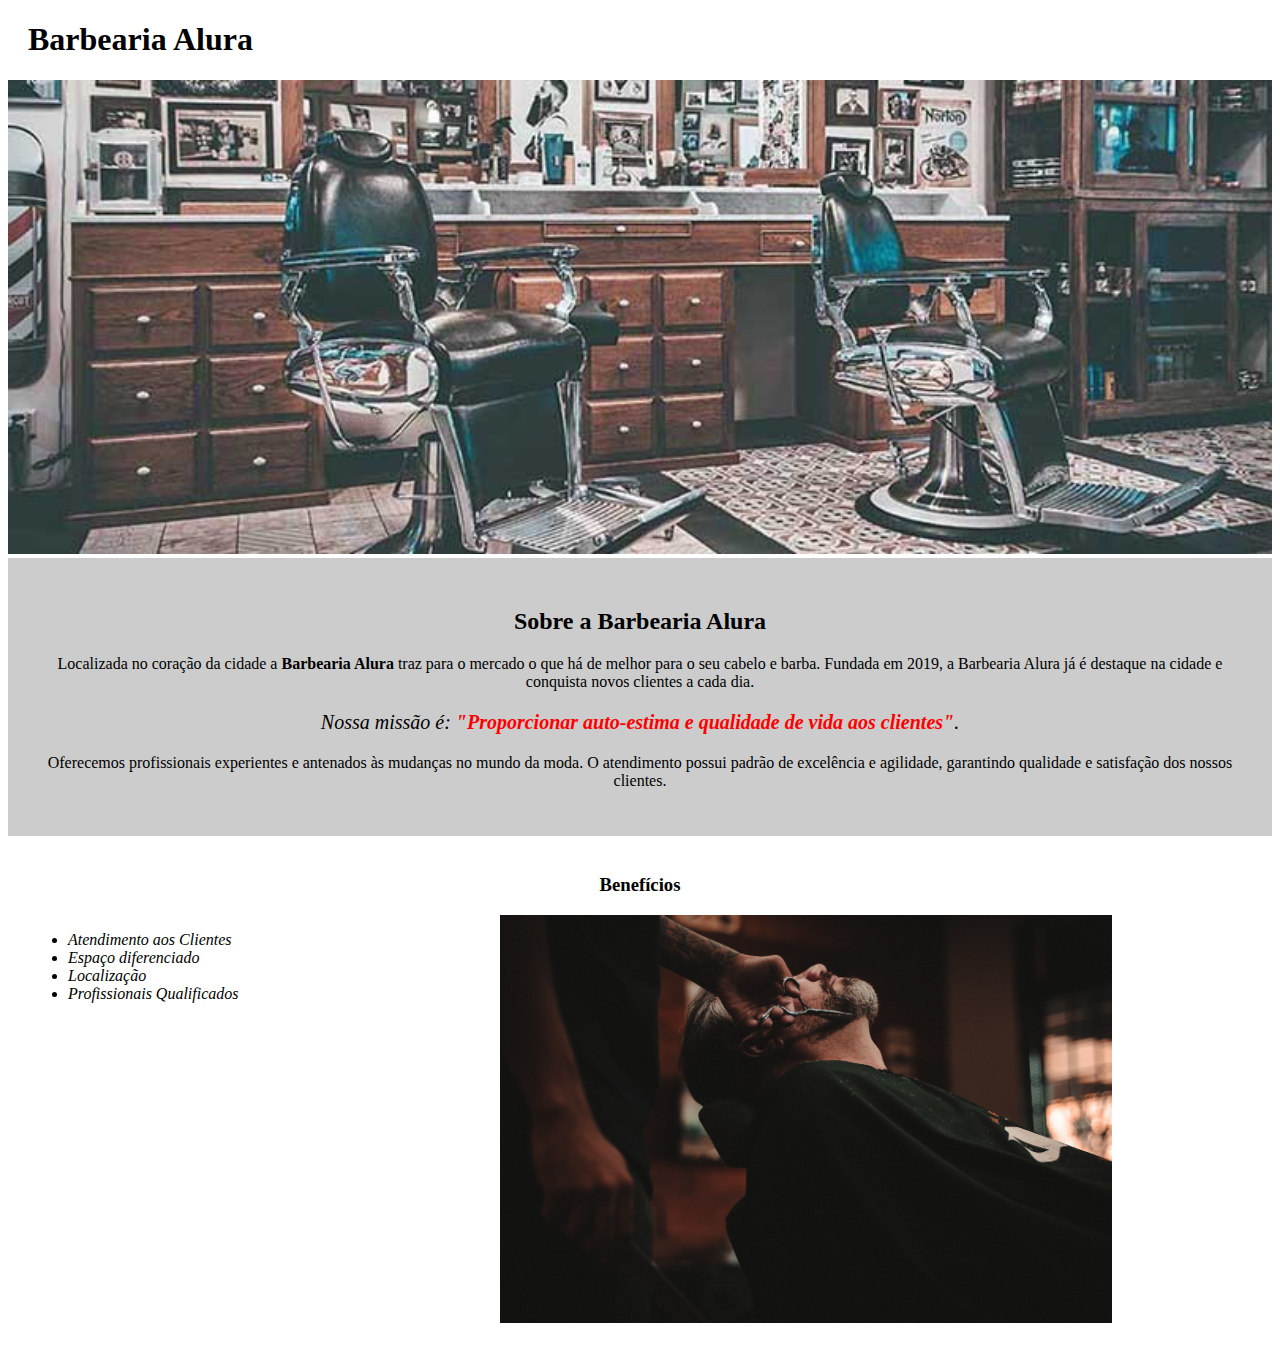
==== index.html @ 36e51230 "Criando Pasta de pagina HTML" ====
<!DOCTYPE html>
<html lang="pt-br">
	<head>
		<meta charset="UTF-8">
		<title>Barbearia Alura</title>
		<link rel="stylesheet" href="style.css">
	</head>

	<body>
		<header>
			<h1 class="titulo-principal">Barbearia Alura</h1>
		</header>
		<img id="banner" src="banner.jpg">
		<div class="principal">
			<h2 class="titulo-centralizado">Sobre a Barbearia Alura</h2>
	 
			<p>Localizada no coração da cidade a <strong>Barbearia Alura</strong> traz para o mercado o que há de melhor para o seu cabelo e barba. Fundada em 2019, a Barbearia Alura já é destaque na cidade e conquista novos clientes a cada dia.</p>

			<p id="missao"><em>Nossa missão é: <strong>"Proporcionar auto-estima e qualidade de vida aos clientes"</strong>.</em></p>

			<p>Oferecemos profissionais experientes e antenados às mudanças no mundo da moda. O atendimento possui padrão de excelência e agilidade, garantindo qualidade e satisfação dos nossos clientes.</p>
		</div>

		<div class="beneficios">
			<h3 class="titulo-centralizado">Benefícios</h3>

			<ul>
				<li class="itens">Atendimento aos Clientes</li>
				<li class="itens">Espaço diferenciado</li>
				<li class="itens">Localização</li>
				<li class="itens">Profissionais Qualificados</li>
			</ul>

			<img src="beneficios.jpg" class="imagembeneficios">
		</div>
	</body>
</html>
---- style.css ----
#banner {
	width:100%;
}

.principal{
	background: #CCCCCC;
	padding: 30px;
}

.titulo-principal {
	padding-left: 20px;
}

.titulo-centralizado {
	text-align: center
}

p {
	text-align: center;
}

#missao {
	font-size: 20px
}

em strong {
	color: #FF0000;
}

.itens {
	font-style: italic
}

.beneficios {
	background: #FFFFFF;
	padding: 20px;
}

ul {
	display: inline-block;
	vertical-align: top;
	width: 20%;
	margin-right: 15%;
}

.imagembeneficios {
	width: 50%;
}
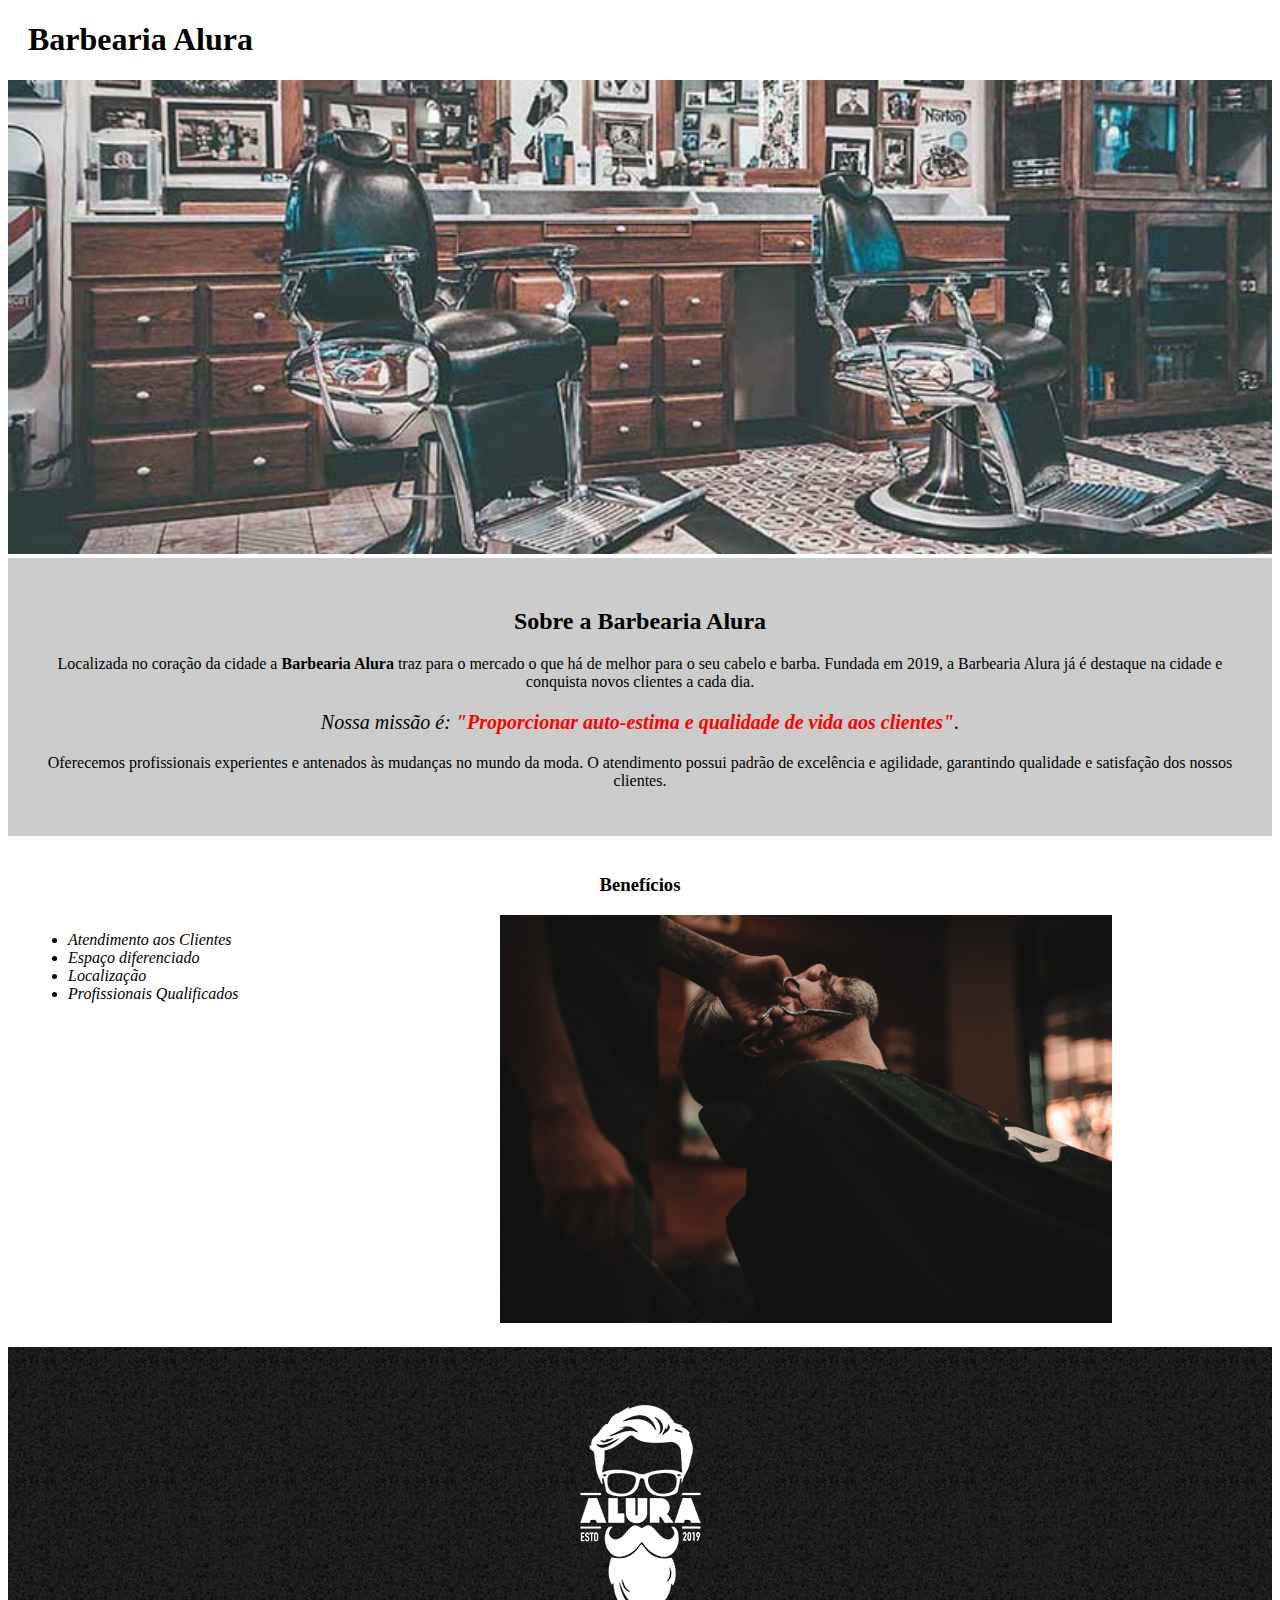
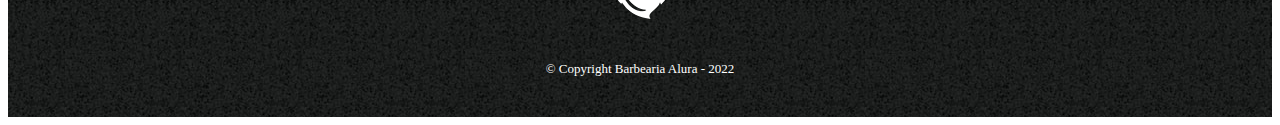
==== commit 72fad781: "Rodape da Web Produtos e Index" ====
--- a/index.html
+++ b/index.html
@@ -33,5 +33,10 @@
 
 			<img src="beneficios.jpg" class="imagembeneficios">
 		</div>
+		<footer>
+			<img src="logo-branco.png">
+			<p class="Copyright">&copy; Copyright Barbearia Alura - 2022	
+
+		</footer>
 	</body>
 </html>--- a/style.css
+++ b/style.css
@@ -45,4 +45,16 @@
 
 .imagembeneficios {
 	width: 50%;
+}
+
+footer{
+text-align: center;
+background: url("bg.jpg");
+padding: 40px 0;
+}
+
+.Copyright{
+	color: #FFFFFF;
+	font-size: 13px;
+	margin: 20px 0 0;
 }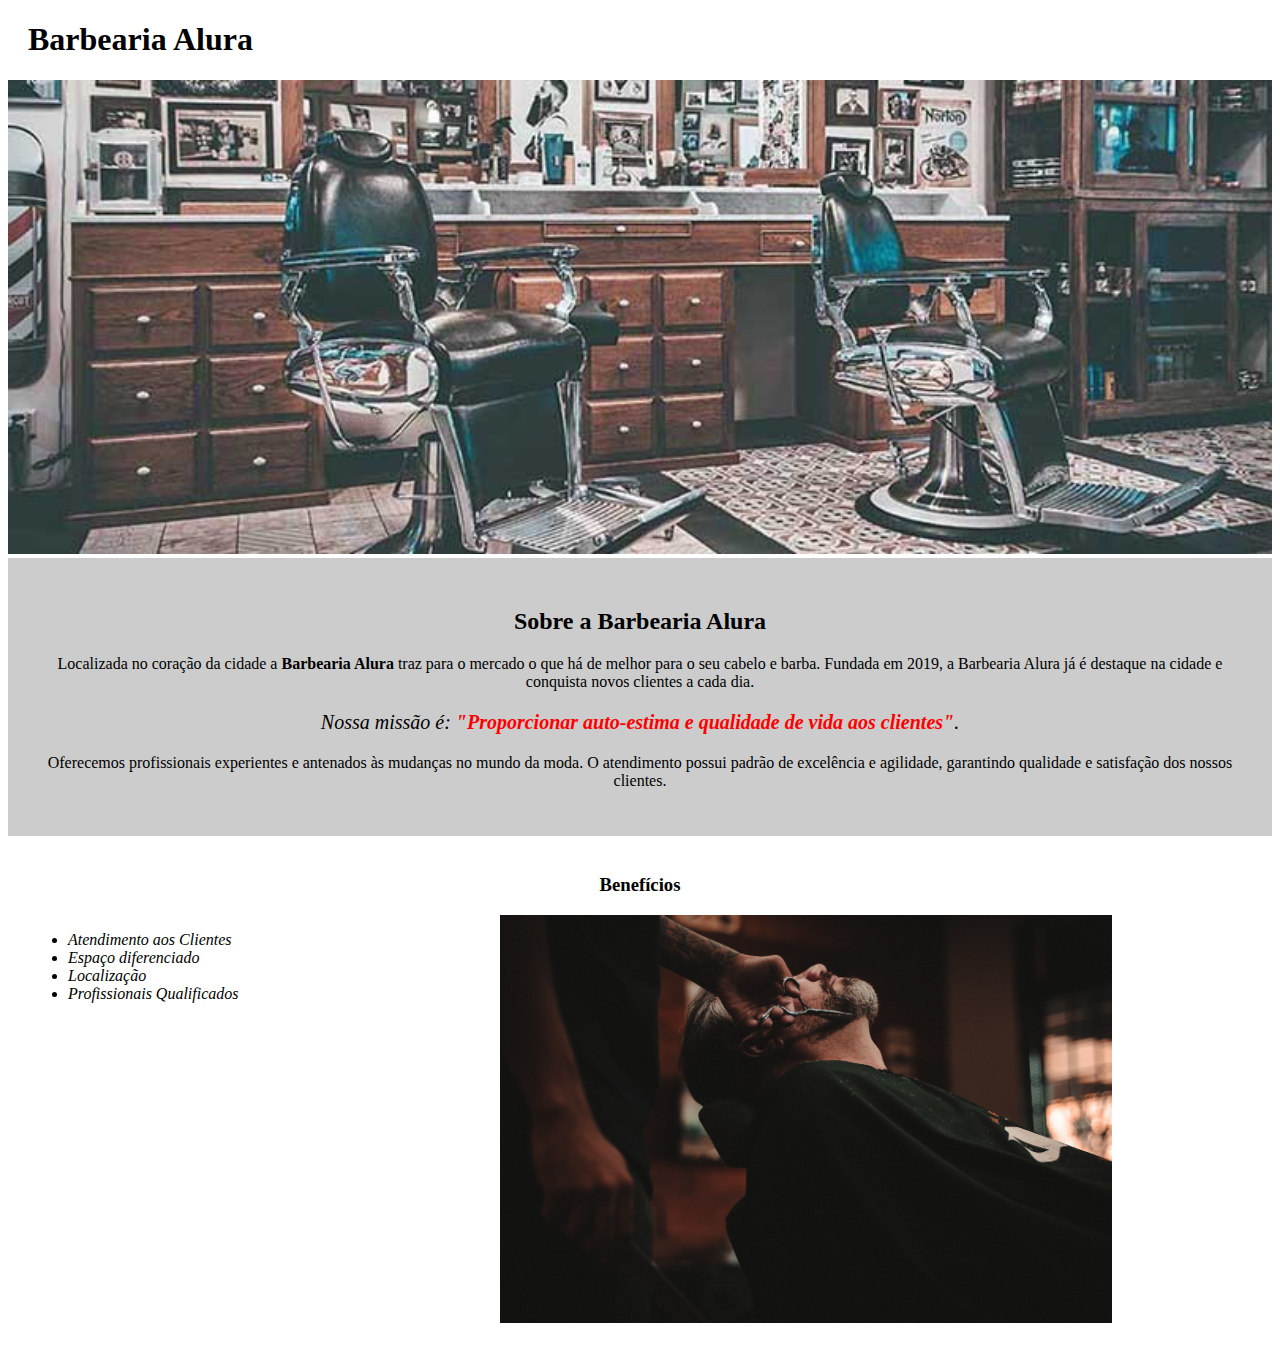
==== commit cb7b5983: "Botão e tabela" ====
--- a/index.html
+++ b/index.html
@@ -3,7 +3,7 @@
 	<head>
 		<meta charset="UTF-8">
 		<title>Barbearia Alura</title>
-		<link rel="stylesheet" href="style.css">
+		<link rel="stylesheet" href="style-home.css">
 	</head>
 
 	<body>
@@ -33,10 +33,5 @@
 
 			<img src="beneficios.jpg" class="imagembeneficios">
 		</div>
-		<footer>
-			<img src="logo-branco.png">
-			<p class="Copyright">&copy; Copyright Barbearia Alura - 2022	
-
-		</footer>
 	</body>
 </html>--- a/style-home.css
+++ b/style-home.css
@@ -0,0 +1,48 @@
+#banner {
+	width:100%;
+}
+
+.principal{
+	background: #CCCCCC;
+	padding: 30px;
+}
+
+.titulo-principal {
+	padding-left: 20px;
+}
+
+.titulo-centralizado {
+	text-align: center
+}
+
+p {
+	text-align: center;
+}
+
+#missao {
+	font-size: 20px
+}
+
+em strong {
+	color: #FF0000;
+}
+
+.itens {
+	font-style: italic
+}
+
+.beneficios {
+	background: #FFFFFF;
+	padding: 20px;
+}
+
+ul {
+	display: inline-block;
+	vertical-align: top;
+	width: 20%;
+	margin-right: 15%;
+}
+
+.imagembeneficios {
+	width: 50%;
+}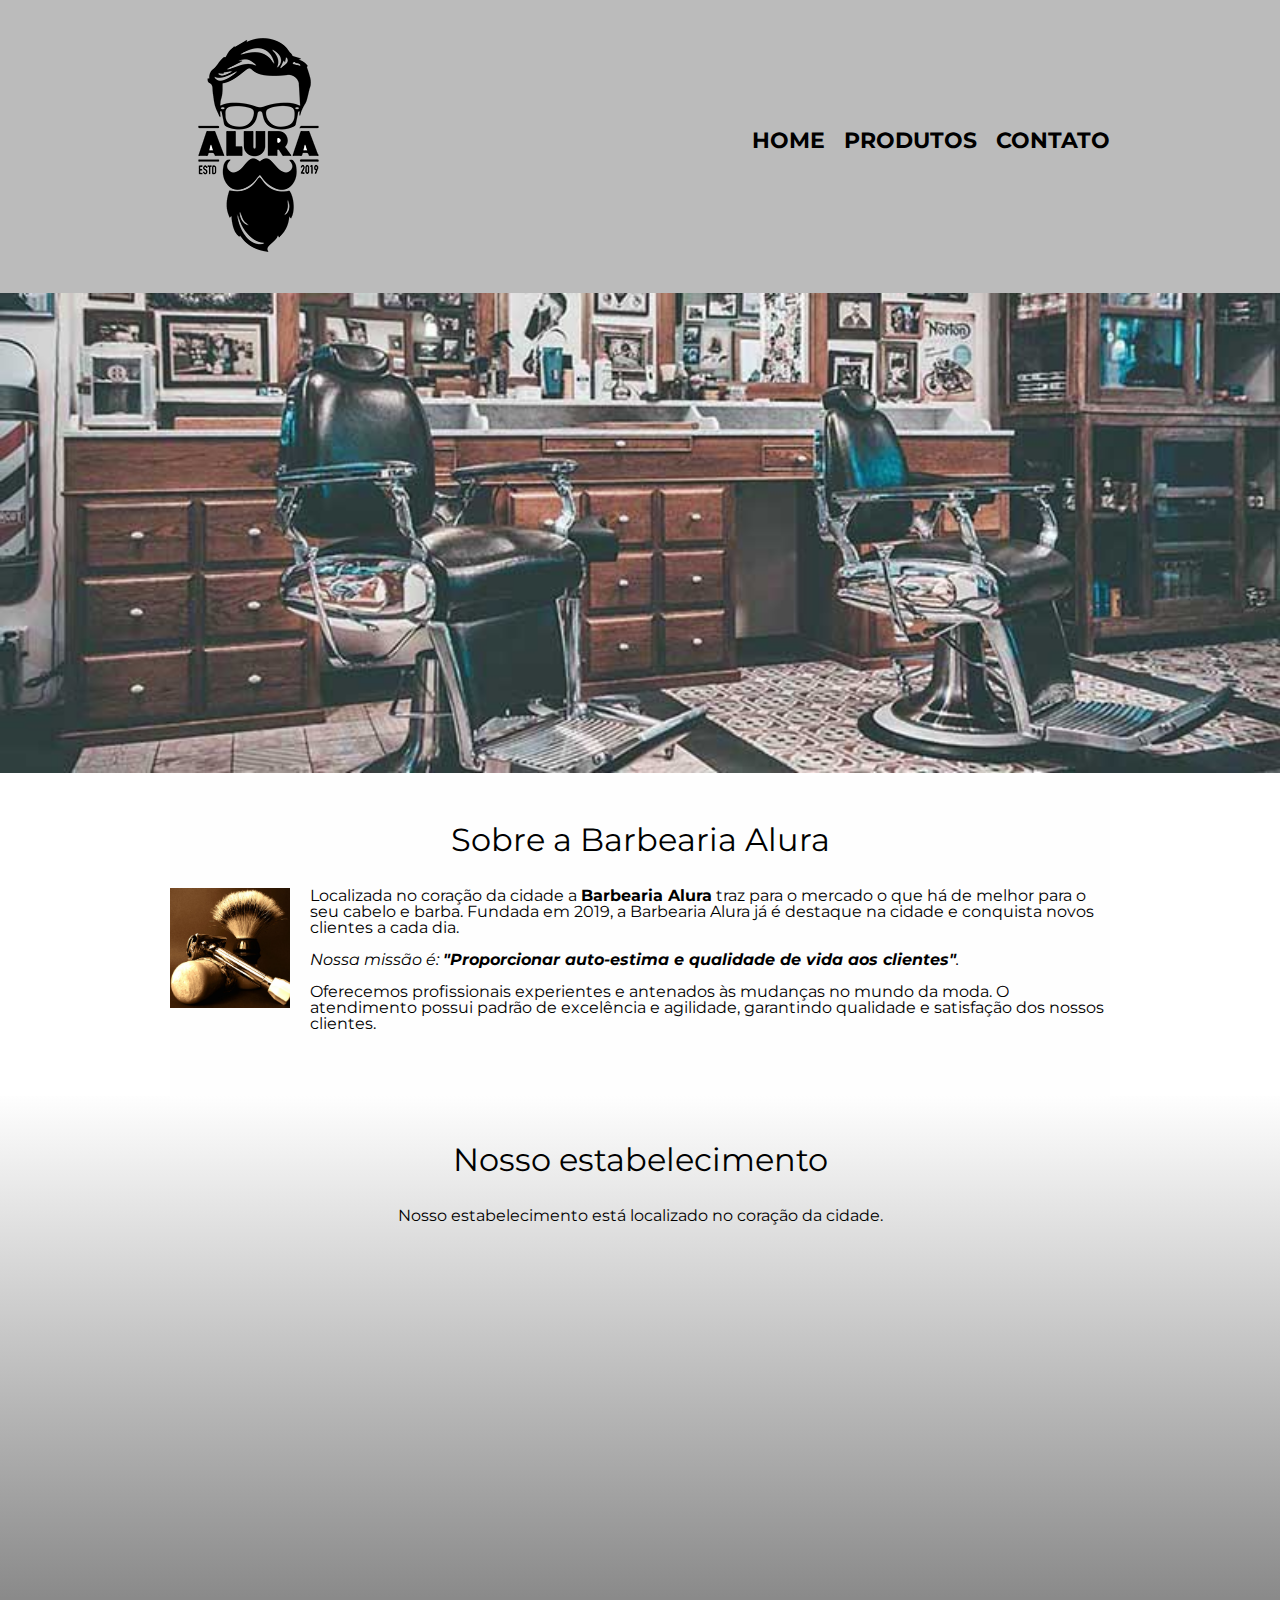
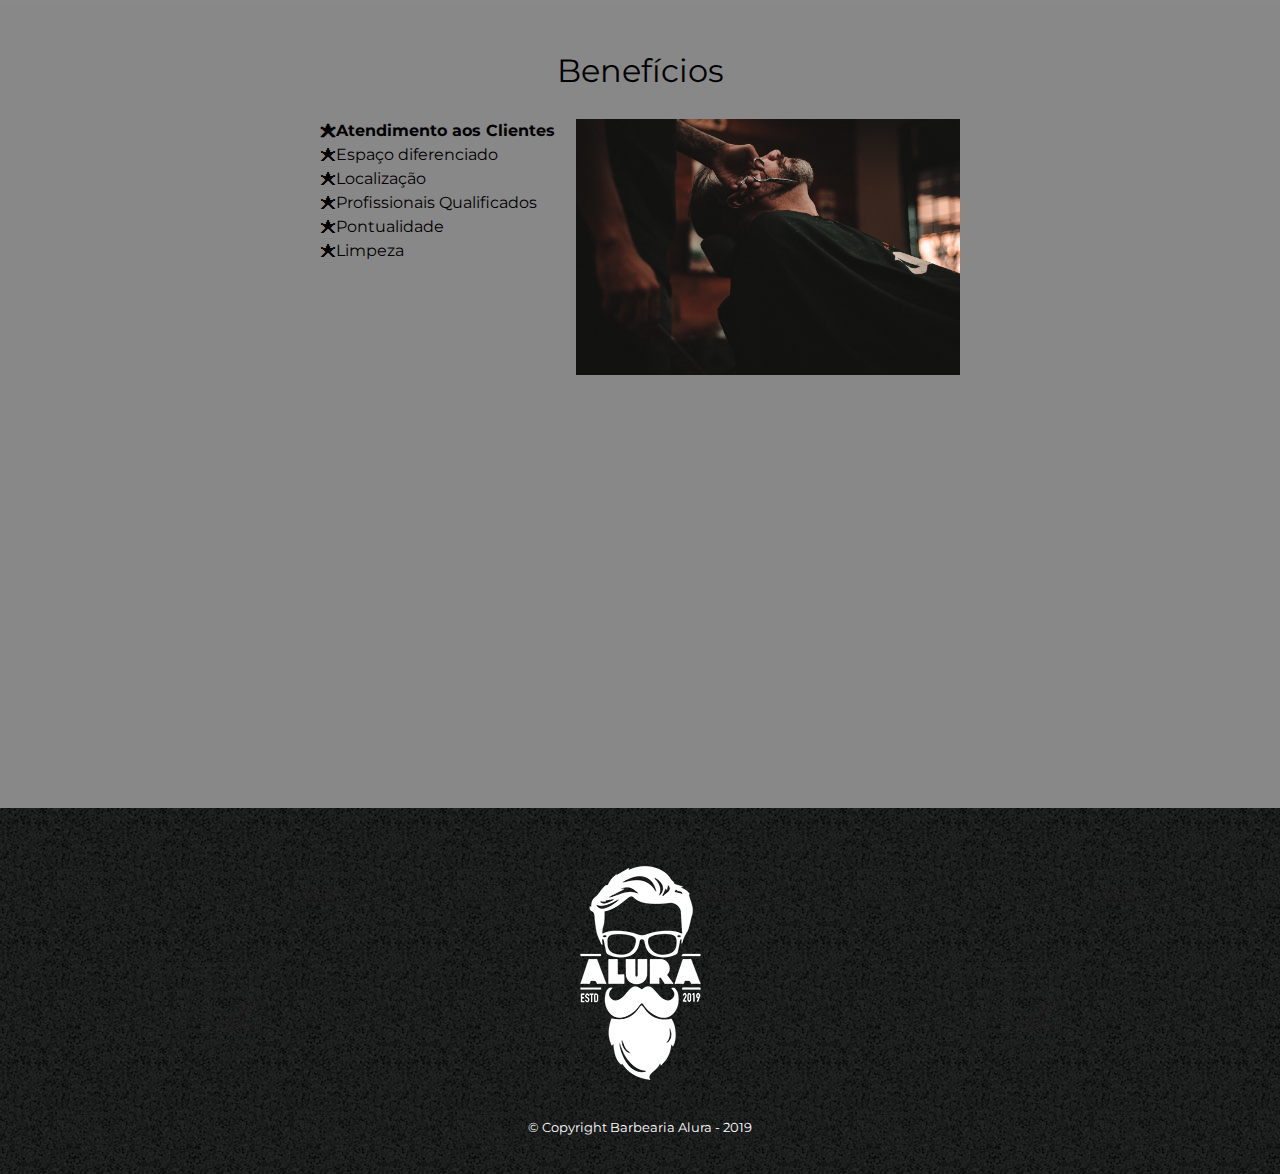
==== commit b2b6bebf: "mapa e videos" ====
--- a/index.html
+++ b/index.html
@@ -3,35 +3,74 @@
 	<head>
 		<meta charset="UTF-8">
 		<title>Barbearia Alura</title>
-		<link rel="stylesheet" href="style-home.css">
+
+		<link rel="stylesheet" href="reset.css">
+		<link rel="stylesheet" href="style.css">
+		<link href="https://fonts.googleapis.com/css?family=Montserrat&display=swap" rel="stylesheet">
 	</head>
 
 	<body>
 		<header>
-			<h1 class="titulo-principal">Barbearia Alura</h1>
+			<div class="caixa">
+				<h1><img src="logo.png"></h1>
+
+				<nav>
+					<ul>
+						<li><a href="index.html">Home</a></li>
+						<li><a href="produtos.html">Produtos</a></li>
+						<li><a href="contato.html">Contato</a></li>
+					</ul>
+				</nav>
+			</div>
 		</header>
-		<img id="banner" src="banner.jpg">
-		<div class="principal">
-			<h2 class="titulo-centralizado">Sobre a Barbearia Alura</h2>
-	 
-			<p>Localizada no coração da cidade a <strong>Barbearia Alura</strong> traz para o mercado o que há de melhor para o seu cabelo e barba. Fundada em 2019, a Barbearia Alura já é destaque na cidade e conquista novos clientes a cada dia.</p>
 
-			<p id="missao"><em>Nossa missão é: <strong>"Proporcionar auto-estima e qualidade de vida aos clientes"</strong>.</em></p>
+		<img class="banner" src="banner.jpg">
 
-			<p>Oferecemos profissionais experientes e antenados às mudanças no mundo da moda. O atendimento possui padrão de excelência e agilidade, garantindo qualidade e satisfação dos nossos clientes.</p>
-		</div>
+		<main>
+			<section class="principal">
+				<h2 class="titulo-principal">Sobre a Barbearia Alura</h2>
 
-		<div class="beneficios">
-			<h3 class="titulo-centralizado">Benefícios</h3>
+				<img class="utensilios" src="utensilios.jpg" alt="Utensilios de um barbeiro.">
+		 
+				<p>Localizada no coração da cidade a <strong>Barbearia Alura</strong> traz para o mercado o que há de melhor para o seu cabelo e barba. Fundada em 2019, a Barbearia Alura já é destaque na cidade e conquista novos clientes a cada dia.</p>
 
-			<ul>
-				<li class="itens">Atendimento aos Clientes</li>
-				<li class="itens">Espaço diferenciado</li>
-				<li class="itens">Localização</li>
-				<li class="itens">Profissionais Qualificados</li>
-			</ul>
+				<p id="missao"><em>Nossa missão é: <strong>"Proporcionar auto-estima e qualidade de vida aos clientes"</strong>.</em></p>
 
-			<img src="beneficios.jpg" class="imagembeneficios">
-		</div>
+				<p>Oferecemos profissionais experientes e antenados às mudanças no mundo da moda. O atendimento possui padrão de excelência e agilidade, garantindo qualidade e satisfação dos nossos clientes.</p>
+			</section>
+
+			<section class="mapa">
+				<h3 class="titulo-principal">Nosso estabelecimento</h3>
+				<p>Nosso estabelecimento está localizado no coração da cidade.</p>
+
+				<div class="mapa-conteudo">
+					<iframe src="https://www.google.com/maps/embed?pb=!1m18!1m12!1m3!1d3656.4483278365396!2d-46.63466568562861!3d-23.588249068469487!2m3!1f0!2f0!3f0!3m2!1i1024!2i768!4f13.1!3m3!1m2!1s0x94ce5a2b2ed7f3a1%3A0xab35da2f5ca62674!2sCaelum!5e0!3m2!1spt-BR!2sbr!4v1568814489656!5m2!1spt-BR!2sbr" width="100%" height="300" frameborder="0" style="border:0;" allowfullscreen=""></iframe>
+				</div>
+			</section>
+
+			<section class="beneficios">
+				<h3 class="titulo-principal">Benefícios</h3>
+
+				<div class="conteudo-beneficios">
+					<ul class="lista-beneficios">
+						<li class="itens">Atendimento aos Clientes</li>
+						<li class="itens">Espaço diferenciado</li>
+						<li class="itens">Localização</li>
+						<li class="itens">Profissionais Qualificados</li>
+						<li class="itens">Pontualidade</li>
+						<li class="itens">Limpeza</li>
+					</ul><img src="beneficios.jpg" class="imagem-beneficios">
+				</div>
+
+				<div class="video">
+					<iframe width="560" height="315" src="https://www.youtube.com/embed/wcVVXUV0YUY" frameborder="0" allow="accelerometer; autoplay; encrypted-media; gyroscope; picture-in-picture" allowfullscreen></iframe>
+				</div>
+			</section>
+		</main>
+
+		<footer>
+			<img src="logo-branco.png">
+			<p class="copyright">&copy; Copyright Barbearia Alura - 2019</p>
+		</footer>
 	</body>
 </html>--- a/style.css
+++ b/style.css
@@ -0,0 +1,243 @@
+body {
+	font-family: 'Montserrat', sans-serif;
+}
+
+header {
+	background: #BBBBBB;
+	padding: 20px 0;
+}
+
+.caixa {
+	position: relative;
+	width: 940px;
+	margin: 0 auto;
+}
+
+nav {
+	position: absolute;
+	top: 110px;
+	right: 0;
+}
+
+nav li {
+	display: inline;
+	margin: 0 0 0 15px;
+}
+
+nav a {
+	text-transform: uppercase;
+	color: #000000;
+	font-weight: bold;
+	font-size: 22px;
+	text-decoration: none;
+}
+
+nav a:hover {
+	color: #C78C19;
+	text-decoration: underline;
+}
+
+.produtos {
+	width: 940px;
+	margin: 0 auto;
+	padding: 50px 0;
+}
+
+.produtos li {
+	display: inline-block;
+	text-align: center;
+	width: 30%;
+	vertical-align: top;
+	margin: 0 1.5%;
+	padding: 30px 20px;
+	box-sizing: border-box;
+	border: 2px solid #000000;
+	border-radius: 10px;
+}
+
+.produtos li:hover {
+	border-color: #C78C19;
+}
+
+.produtos li:active {
+	border-color: #088C19;	
+}
+
+.produtos li:hover h2 {
+	font-size: 34px;
+}
+
+.produtos h2 {
+	font-size: 30px;
+	font-weight: bold;
+}
+
+.produto-descricao {
+	font-size: 18px;
+}
+
+.produto-preco {
+	font-size: 22px;
+	font-weight: bold;
+	margin-top: 10px;
+}
+
+footer {
+	text-align: center;
+	background: url("bg.jpg");
+	padding: 40px 0;
+}
+
+.copyright {
+	color: #FFFFFF;
+	font-size: 13px;
+	margin: 20px 0 0;
+}
+
+main {
+	
+}
+
+form {
+	margin: 40px 0;
+}
+
+form label, form legend {
+	display:block;
+	font-size: 20px;
+	margin: 0 0 10px;
+}
+
+.input-padrao {
+	display: block;
+	margin: 0 0 20px;
+	padding: 10px 25px;
+	width: 50%;
+}
+
+.checkbox {
+	margin: 20px 0;
+}
+
+.enviar {
+	width:40%;
+	padding: 15px 0;
+	background: orange;
+	color: white;
+	font-weight: bold;
+	font-size: 18px;
+	border: none;
+	border-radius: 5px;
+	transition: 1s all;
+	cursor: pointer;
+}
+
+.enviar:hover {
+	background: darkorange;
+	transform: scale(1.2);
+}
+
+table {
+	margin: 20px 0 40px;
+}
+
+thead {
+	background: #555555;
+	color: white;
+	font-weight: bold;
+}
+
+td, th {
+	border: 1px solid #000000;
+	padding: 8px 15px;
+}
+
+
+/* css da página inicial */
+.banner {
+	width:100%;
+}
+
+.titulo-principal {
+	text-align: center;
+	font-size: 2em;
+	margin: 0 0 1em;
+	clear: left;
+}
+
+.principal {
+	padding: 3em 0;
+	background: #FEFEFE;
+	width: 940px;
+	margin: 0 auto;
+}
+
+.principal p {
+	margin: 0 0 1em;
+}
+
+.principal strong {
+	font-weight: bold;
+}
+
+.principal em {
+	font-style: italic;
+}
+
+.utensilios {
+	width: 120px;
+	float: left;
+	margin: 0 20px 20px 0;
+}
+
+.mapa {
+	padding: 3em 0;
+	background: linear-gradient(#FEFEFE, #888888);
+}
+
+.mapa-conteudo {
+	width: 940px;
+	margin: 0 auto;
+}
+
+.mapa p {
+	margin: 0 0 2em;
+	text-align: center;
+}
+
+.beneficios {
+	padding: 3em 0;
+	background: #888888;
+}
+
+.conteudo-beneficios {
+	width: 640px;
+	margin: 0 auto;
+}
+
+.lista-beneficios {
+	width: 40%;
+	display: inline-block;
+	vertical-align: top;
+}
+
+.itens {
+	line-height: 1.5;
+}
+
+.itens:first-child {
+	font-weight: bold;
+}
+
+.itens:before {
+	content: "🟊";
+}
+
+.imagem-beneficios {
+	width: 60%;
+}
+
+.video {
+	width: 560px;
+	margin: 2em auto;
+}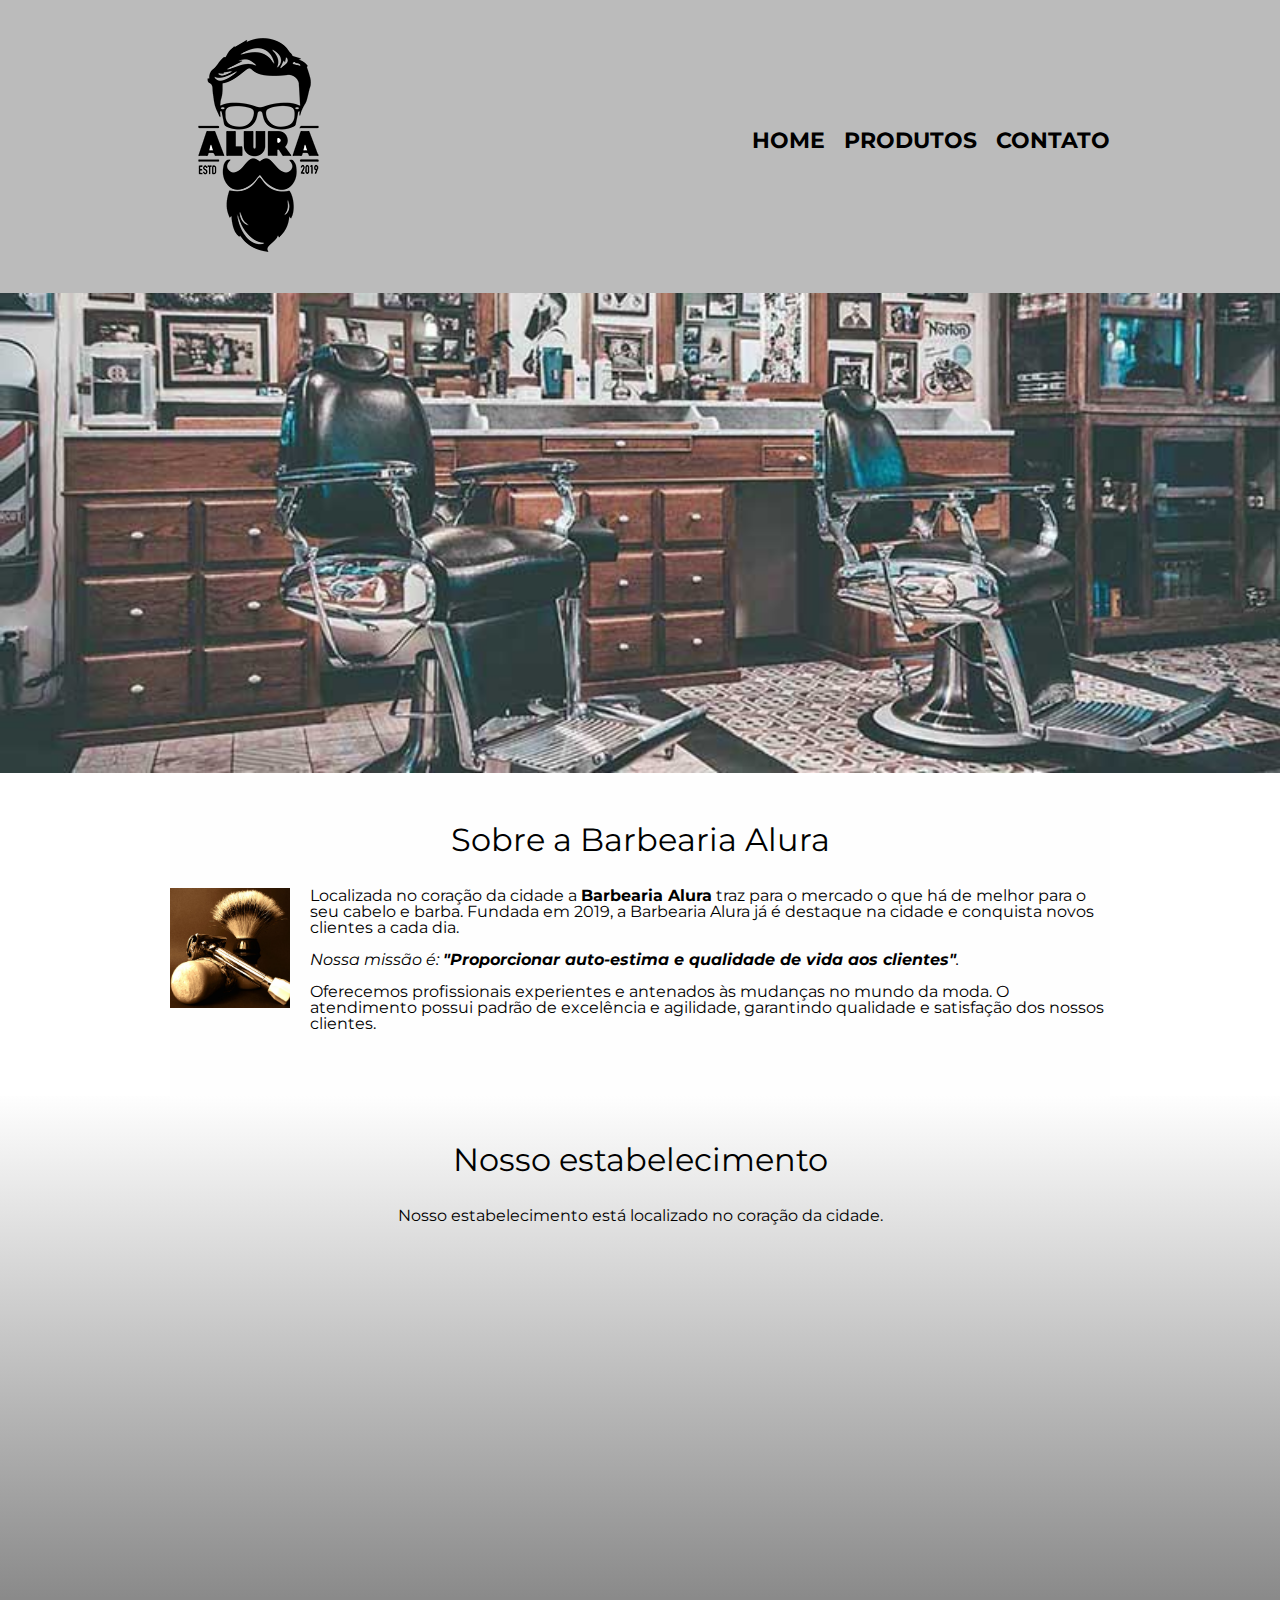
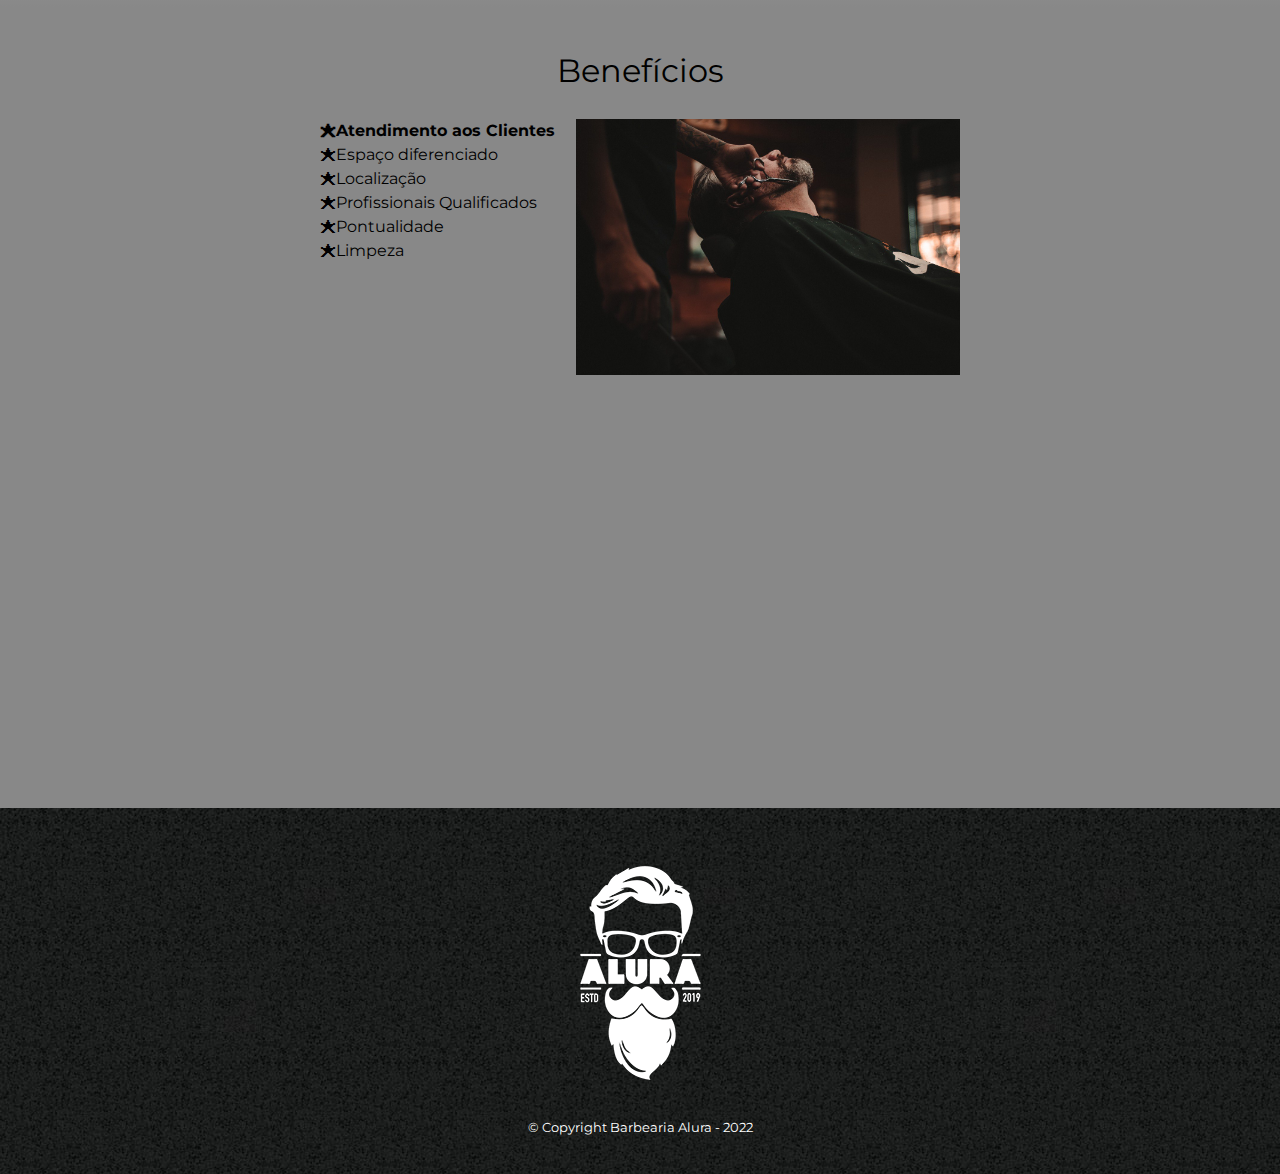
==== commit 2b402188: "empy" ====
--- a/index.html
+++ b/index.html
@@ -70,7 +70,7 @@
 
 		<footer>
 			<img src="logo-branco.png">
-			<p class="copyright">&copy; Copyright Barbearia Alura - 2019</p>
+			<p class="copyright">&copy; Copyright Barbearia Alura - 2022</p>
 		</footer>
 	</body>
 </html>